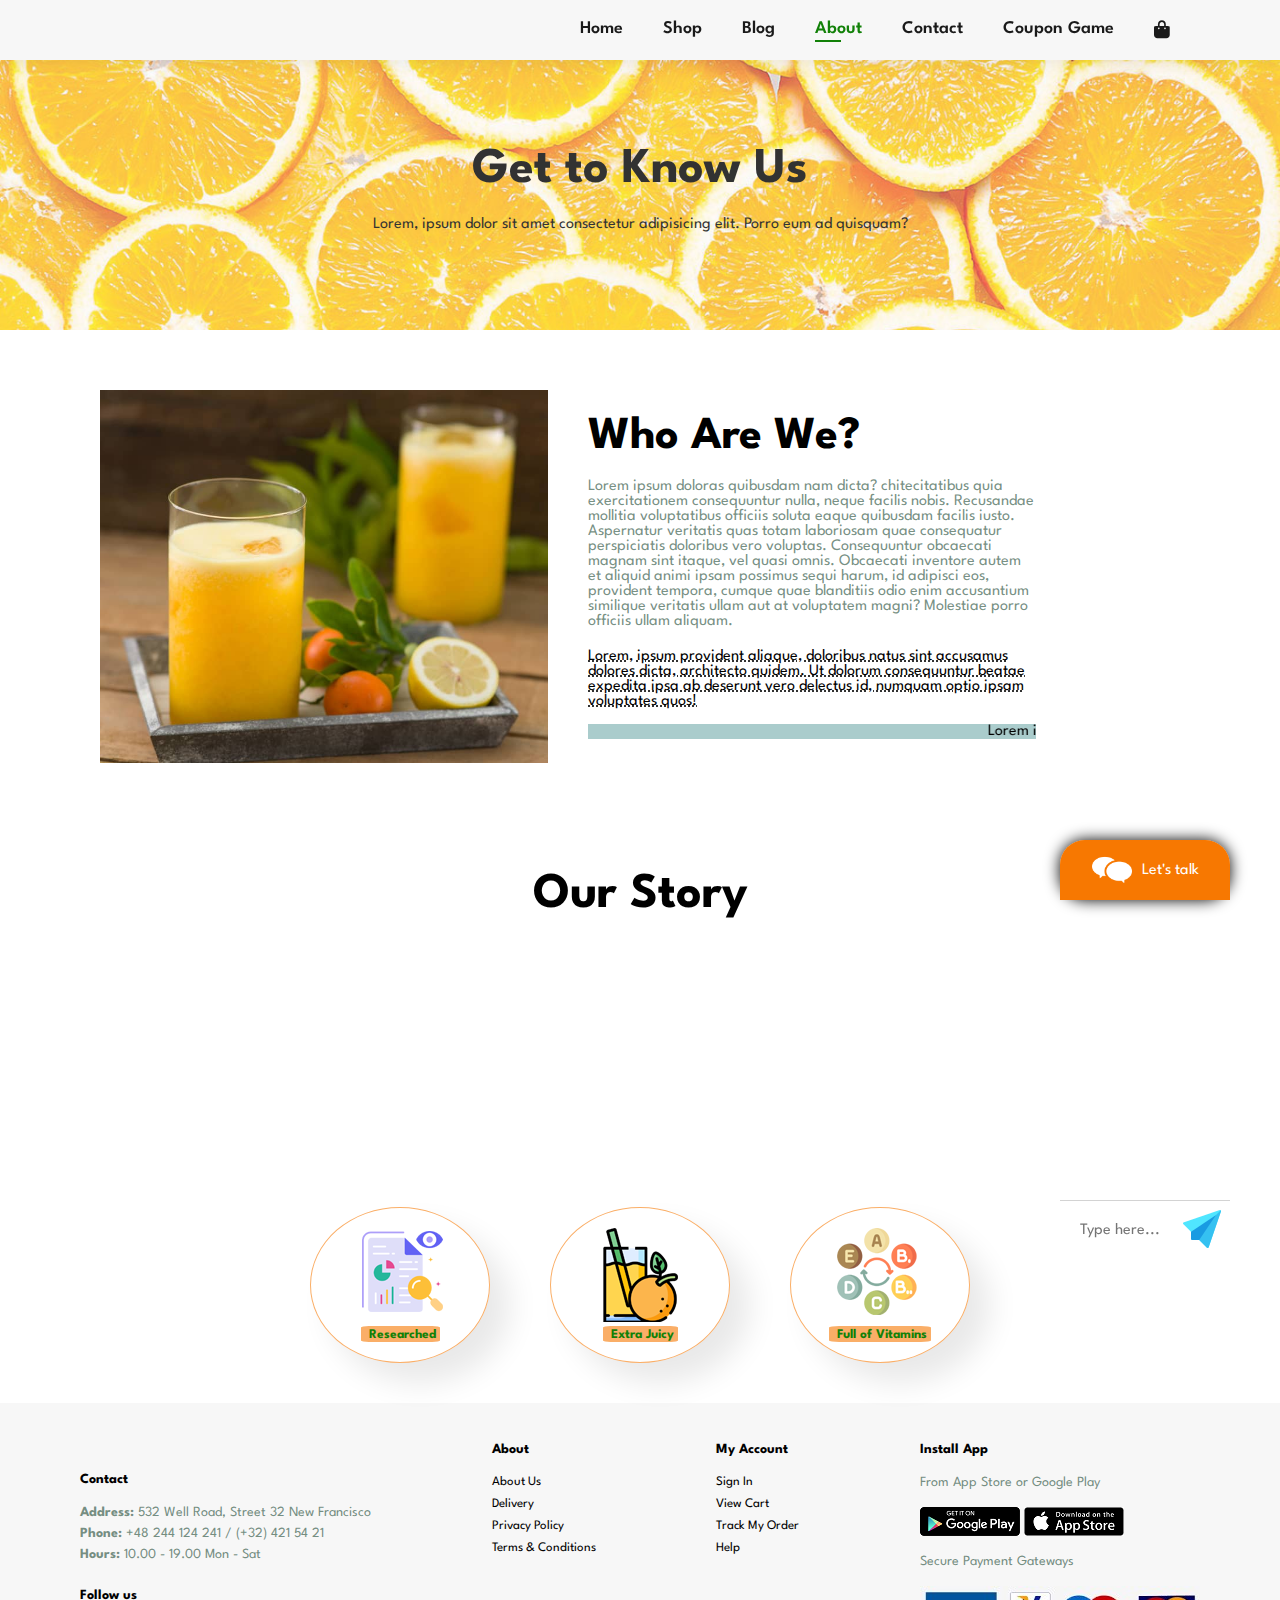
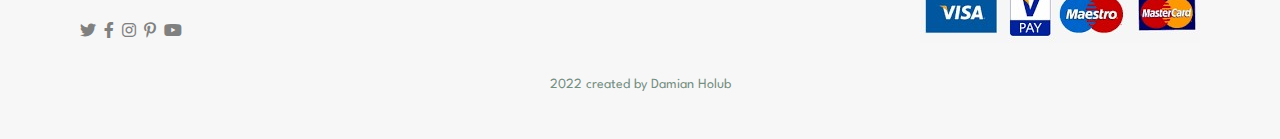
==== about.html @ 19139ea6 "update" ====
<!DOCTYPE html>
<html lang="en">
<head>
    <meta charset="UTF-8">
    <meta http-equiv="X-UA-Compatible" content="IE=edge">
    <meta name="viewport" content="width=device-width, initial-scale=1.0">
    <title>E-commerce JS</title>

    <link rel="stylesheet" href="https://cdnjs.cloudflare.com/ajax/libs/font-awesome/6.0.0/css/all.min.css" />

    

    <link rel="stylesheet" href="style.css">
    
</head>
<body>
    <section id="header">
        <a href="index.html"><img src="img/orangevit.png" alt=""></a>
    
        <div>
            <ul id="navbar">
                <li><a href="index.html">Home</a></li>
                <li><a href="shop.html">Shop</a></li>
                <li><a href="blog.html">Blog</a></li>
                <li><a class="active" href="about.html">About</a></li>
                <li><a href="contact.html"></i>Contact</a></li>
                <li><a href="games.html">Coupon Game</a></li>
                <li id="lg-bag"><a href="cart.html"><i class="fas fa-bag-shopping"></i></a></li>
                <a href="#" id="close"><i class="fas fa-times"></i></a>
            </ul>
        </div>
        <div id="mobile">
             <a href="cart.html"><i class="fas fa-bag-shopping"></i></a>
             <i id="bar" class="fas fa-outdent"></i>
           
        </div>
    </section>

    
    <section id="page-header-about">
        <h1>Get to Know Us</h1>
        <p>Lorem, ipsum dolor sit amet consectetur adipisicing elit. Porro eum ad quisquam?</p>
    </section>

  
   <section id="about-head" class="section-p1">
    <img src="img/blog/blog.jpg" alt="">
    <div class="about-des">
        <h2>Who Are We?</h2>
        <p>Lorem ipsum doloras quibusdam nam dicta? chitecitatibus quia exercitationem consequuntur nulla, neque facilis nobis. Recusandae mollitia voluptatibus officiis soluta eaque quibusdam facilis iusto. Aspernatur veritatis quas totam laboriosam quae consequatur perspiciatis doloribus vero voluptas. Consequuntur obcaecati magnam sint itaque, vel quasi omnis. Obcaecati inventore autem et aliquid animi ipsam possimus sequi harum, id adipisci eos, provident tempora, cumque quae blanditiis odio enim accusantium similique veritatis ullam aut at voluptatem magni? Molestiae porro officiis ullam aliquam.</p>
    
        <abbr title="">Lorem, ipsum provident aliaque, doloribus natus sint accusamus dolores dicta, architecto quidem. Ut dolorum consequuntur beatae expedita ipsa ab deserunt vero delectus id, numquam optio ipsam voluptates quos!</abbr>
        <br><br>
        <marquee bgcolor="#acc" loop="-1">Lorem ipsum dolor sit amet consectetur adipisicing elit. Labore minima repellendus error, quia animi laudantium temporibus impedit ab possimus nesciunt!</marquee>
    </div>
   </section>

   <section id="about-vid" class="section-p1">
    <h1>Our Story</h1>
        <video autoplay muted loop src="img/orangevideo.mp4"></video>
   </section>

   <section id="feature" class="section-p1">
    <div class="fe-box">
        <img class="icon" src="img/transparency.png" alt="">
        <h5>Researched</h5>
    </div>
    <div class="fe-box">
        <img class="icon" src="img/orange-juice.png" alt="">
        <h5>Extra Juicy</h5>
    </div>
    <div class="fe-box">
        <img class="icon" src="img/vitamins.png" alt="">
        <h5>Full of Vitamins</h5>
    </div>
</section>

<section id="chatbot">
    <body>
        <div class="minimalized">
            <div class="chat-header">
                <div class="close">
                    <img src="img/chat/chat.png" alt="close button" />
                </div>
                <div class="title">Let's talk</div>
            </div>
            <div class="chat-body"></div>
            <div class="chat-input">
                <div class="input-sec">
                    <input type="text" id="txtinput" placeholder="Type here..." autofocus>
                </div>
                <div class="send">
                    <img src="img/chat/send.png" alt="send message"/>
                </div>
            </div>
        </div>
    
</section>

    <footer class="section-p1">
        <div class="column">
            <img class="logo" src="img/orangevit.png" alt="">
            <h3>Contact</h3>
            <p><strong>Address: </strong>532 Well Road, Street 32 New Francisco</p>
            <p><strong>Phone: </strong> +48 244 124 241 / (+32) 421 54 21</p>
            <p><strong>Hours: </strong> 10.00 - 19.00 Mon - Sat</p>
            <div class="follow">
                <h3>Follow us</h3>
                <div class="icons">
                    <i class="fab fa-twitter"></i>
                    <i class="fab fa-facebook-f"></i>
                    <i class="fab fa-instagram"></i>
                    <i class="fab fa-pinterest-p"></i>
                    <i class="fab fa-youtube"></i>
                </div>
            </div>
        </div>

        <div class="column">
            <h3>About</h3>
            <a href="#">About Us</a>
            <a href="#">Delivery</a>
            <a href="#">Privacy Policy</a>
            <a href="#">Terms & Conditions</a>
        </div>

        <div class="column">
            <h3>My Account</h3>
            <a href="#">Sign In</a>
            <a href="#">View Cart</a>
            <a href="#">Track My Order</a>
            <a href="#">Help</a>
        </div>

        <div class="column install">
            <h3>Install App</h3>
            <p>From App Store or Google Play</p>
                <div class="row">
                    <img src="img/app/android.png" alt="">
                    <img src="img/app/apple.png" alt="">
                </div>
            <p>Secure Payment Gateways</p>
            <img src="img/pay/payment.jpg" alt="">
        </div>

        <div class="copyright">
            <p>2022 created by Damian Holub</p>
        </div>
    </footer>
    

    <script src="script.js"></script>
</body>
</html>
---- style.css ----
@import url('https://fonts.googleapis.com/css2?family=League+Spartan:wght@100;200;300;400;500;600;700;800;900&display=swap');

* {
    margin: 0;
    padding: 0;
    box-sizing: border-box;
    font-family: 'League Spartan', sans-serif;
}

h1 {
    font-size: 50px;
    line-height: 64px;
    color: #000;
}

h2 {
    font-size: 46px;
    line-height: 54px;
    color: #000;
}

h4 {
    font-size: 20px;
    color: #000;
}

h6 {
    font-size: 12px;
    font-weight: 700;
}

p {
    font-size: 16px;
    color: #465b;
    margin: 15px 0 20px 0;
}

.section-p1 {
    padding: 40px 80px;
}

.section-p2 {
    margin: 40px 0;
}

.section-m1 {
    margin: 40px 0;
}

button.normal {
    font-size: 14px;
    font-weight: 600;
    padding: 15px 30px;
    color: black;
    background-color: white;
    border-radius: 5%;
    cursor: pointer;
    border: none;
    outline: none;
    transition: 0.3s ease;
}

button.transparent {
    font-size: 13px;
    font-weight: 600;
    padding: 15px 30px;
    color: black;
    background-color: transparent;
    border-radius: 5%;
    cursor: pointer;
    border: 1px solid black;
    outline: none;
    transition: 0.4s ease;
}


 /*  Header */

#header {
    display: flex;
    align-items: center;
    justify-content: space-between;
    padding: 20px 90px;
    background-color: #f7f7f7;
    box-shadow: 0 5px 15px rgba(0, 0, 0, 0.06);
    z-index: 999;
    position: sticky;
    top: 0;
    left: 0;
}

#navbar {
    display: flex;
    justify-content: center;
    direction: none;
}

#navbar li {
    list-style: none;
    padding: 0 20px;
    position: relative;
}

#navbar li a {
    text-decoration: none;
    font-size: 18px;
    font-weight: 600;
    color: #1a1a1a;
    transition: 0.4s ease;
}

#navbar li a:hover,
#navbar li a.active {
    color: #128108;
}

#navbar li a.active::after,
#navbar li a:hover::after {
    content: "";
    width: 30%;
    height: 2px;
    background-color: #128108;
    position: absolute;
    bottom: -2px;
    left: 20px;
}

#mobile {
    display: none;
    align-items: center;
}

#mobile i {
    color: black;
    font-size: 24px;
    padding-left: 20px;
}

#close {
    display: none;
    align-items: center;
}

/* Home Page */

#hero {
    background-image: url("img/orangeb.jpg");
    height: 60vh;
    width: 100%;
    background-size: cover;
    background-position: top 25% right 0;
    padding: 0 80px;
    display: flex;
    flex-direction: column;
    align-items: flex-start;
    justify-content: center;
}

#hero h4 {
    padding-bottom: 15px;
}

#hero h1 {
    padding-bottom: 15px;
    color: #128108;
}

#hero button {
    background-image: url("img/button.png");
    background-color: transparent;
    color: #128108;
    border: 0;
    padding: 15px 60px 60px 20px;
    background-repeat: no-repeat;
    cursor: pointer;
    font-weight: 700;
    font-size: 20px;
}

    /*Home Page - Feature Box */

#feature {
    display: flex;
    align-items: center;
    justify-content: center;
    margin-top: 20px;
    
}

#feature .fe-box {
    width: 180px;
    text-align: center;
    padding: 20px 15px;
    box-shadow: 20px 20px 30px rgba(0, 0, 0, 0.09);
    border:1px solid rgba(247, 120, 1, 0.6);
    border-radius: 50%;
    margin-left: 30px;
    margin-right: 30px;
}

#feature .fe-box:hover {
    box-shadow: 30px 20px 45px rgba(247, 120, 1, 0.6);
}

#feature .fe-box h5 {
    display: inline-block;
    padding: 9px 4px 6px 8px;
    line-height: 1px;
    border-radius: 10%;
    color:#128108;
    background-color: rgba(247, 120, 1, 0.6);
}


    /* Home Page - Featured Products */


#product1 {
    text-align: center;
}

#product1 .pro-container {
    display: flex;
    justify-content: space-between;
    flex-wrap: wrap;
}



#product1 .pro {
    width: 23%;
    min-width: 250px;
    padding: 10px 12px;
    border: 1px solid  rgba(247, 120, 1, 0.6);
    border-radius: 5%;
    cursor: pointer;
    box-shadow: 20px 20px 30px rgba(0, 0, 0, 0.06);
    margin: 15px 0;
    transition: 0.3s ease;
    position: relative;
}

#product1 .pro img {
    width: 100%;
    border-radius: 20%;
}

#product1 .pro:hover {
    box-shadow: 20px 20px 20px rgba(247, 120, 1, 0.6);
}

#product1 .pro .des {
    text-align: center;
    padding: 10px;
}

#product1 .pro .des span {
    color: #0021;
    font-size: 12px;
}

#product1 .pro .des h5 {
    color: #0026;
    font-size: 14px;
    padding-top: 7px;
}

#product1 .pro .des i {
    font-size: 12px;
    color:rgb(250, 174, 11);
    padding-top: 7px;
    padding-bottom: 50px;
}

#product1 .pro .des h4 {
    font-size: 18px;
    color: rgb(12, 158, 12);
    position: absolute;
    bottom: 14px;
    right: 140px;
    top: 330px;

}

#product1 .pro .cart {
    width: 30px;
    height: 30px;
    line-height: 30px;
    border-radius: 50%;
    background-color: rgb(116, 243, 127);
    color: #128108;
    position: absolute;
    top: 323px;
    right: 100px;
}


#banner {
    background-image: url("img/banner1.jpg");
    display: flex;
    flex-direction: column;
    justify-content: center;
    align-items: center;
    text-align: center;
    width: 100%;
    height: 40vh;
    background-size: cover;
    background-position: center;
    opacity: 80%;
}

#banner h4 {
    color: white;
    margin-top: 4px;
    margin-bottom: 4px;
}

#banner h2 {
    color: white;
    margin-bottom: 35px;
}

#banner h2 span {
    color: rgba(247, 120, 1, 1);
}

#banner button:hover {
    background-color: rgba(247, 120, 1, 1);
    color: white;
}

#sm-banner {
    display: flex;
    justify-content: space-between;
    flex-wrap: wrap;
}

#sm-banner .banner-box {
    background-image: url("img/banner2.jpg");
    display: flex;
    flex-direction: column;
    justify-content: center;
    align-items: flex-start;
    min-width: 100%;
    height: 50vh;
    background-size: cover;
    background-position: center;
    padding: 30px;
    margin-bottom: 10px;
}

#sm-banner .banner-box1 {
    background-image: url("img/banner3.jpg");
    display: flex;
    flex-direction: column;
    justify-content: center;
    align-items: flex-start;
    min-width: 100%;
    height: 50vh;
    background-size: cover;
    background-position: center;
    padding: 30px;
}

#sm-banner button:hover {
    background-color: rgb(12, 158, 12);
    color: white;
    border: 1px solid white;
}

#banner3 {
    display: flex;
    justify-content: space-between;
    flex-wrap: wrap;
    padding: 0 80px;
    
}

#banner3 .banner-box1 {
    background-image: url("img/banner4.jpg");
    display: flex;
    flex-direction: column;
    justify-content: center;
    align-items: flex-start;
    min-width: 30%;
    height: 30vh;
    background-size: cover;
    background-position: center;
    padding: 20px;
    margin-bottom: 20px;
    cursor: pointer;
}

#banner3 h2 {
    color: white;
    font-weight: 900;
    font-size: 22px;
}

#banner3 h3 {
    color: black;
    font-weight: 700;
    font-size: 16px;
}

#banner3 .banner-box2 {
    background-image: url("img/banner5.jpg");
    display: flex;
    flex-direction: column;
    justify-content: center;
    align-items: flex-start;
    min-width: 30%;
    height: 30vh;
    background-size: cover;
    background-position: center;
    padding: 20px;
    margin-bottom: 20px;
    cursor: pointer;
}

#banner3 .banner-box3 {
    background-image: url("img/banner6.jpg");
    display: flex;
    flex-direction: column;
    justify-content: center;
    align-items: flex-start;
    min-width: 30%;
    height: 30vh;
    background-size: cover;
    background-position: center;
    padding: 20px;
    margin-bottom: 20px;
    cursor: pointer;
}

/* Home Page - Newsletter */

#newsletter {
    width: 100%;
    display: flex;
    flex-wrap: wrap;
    justify-content: space-between;
    align-items: center;
    background-image: url("img/newsletter.jpg");
    background-size: cover;
}

#newsletter h4 {
    font-size: 22px;
    font-weight: 700;
    color: white;
}

#newsletter p {
    font-size: 18px;
    font-weight: 600;
}

#newsletter p span {
    color: white;
}

#newsletter .form {
    display: flex;
    width: 35%;
}

#newsletter input {
    height: 3.126rem;
    padding: 0 1.25em;
    width: 100%;
    border: 1px solid transparent;
    border-radius: 4px;
    outline: none;
    border-top-right-radius: 0;
    border-bottom-right-radius: 0;
}

#newsletter button {
    white-space: nowrap;
    border-top-left-radius: 0;
    border-bottom-left-radius: 0;
}

/* Footer */

footer {
    display: flex;
    flex-wrap: wrap;
    justify-content: space-between;
    background-color: #f7f7f7;
}

footer .column{
    display: flex;
    flex-direction: column;
    align-items: flex-start;
    margin-bottom: 20px;
}

footer .logo {
    margin-bottom: 30px;
}

footer h3 {
    font-size: 14px;
    padding-bottom: 20px;
}

footer p {
    font-size: 14px;
    margin: 0 0 8px 0;
}

footer a{
    font-size: 13px;
    text-decoration: none;
    color: black;
    margin-bottom: 10px;
}

footer .follow {
    margin-top: 20px;
}

footer .follow i {
    color:gray;
    padding-right: 4px;
    cursor: pointer;
}

footer .follow i:hover,
footer a:hover {
    color: rgba(247, 120, 1, 1);
}

footer .install img {
    margin: 10px 0 15px 0;
}

footer .copyright {
    width: 100%;
    text-align: center;
}

/* Shop Page */

    #page-header {
        background-image: url("img/banner6.jpg");
        background-size: cover;
        opacity: 0.8;
        width: 100%;
        height: 30vh;
        display: flex;
        text-align: center;
        justify-content: center;
        flex-direction: column;
        padding: 14px;
    }

    #page-header h1 {
        color: white;
    }

    #page-header p {
        color: white;
    }

    #pagination {
        text-align: center;
    }

    #pagination a {
        text-decoration: none;
        background-color: #179b0b;
        color: white;
        padding: 15px 20px;
        border-radius: 4px;
        font-weight: 600;
    }

/* Single Product Page */

#pro-details {
    display: flex;
    margin-top: 20px;
}

#pro-details .single-pro-image {
   margin: 20px;
   width: 40%;
}

.small-img-group {
    display: flex;
    justify-content: space-between;
    padding: 4px;
}

.small-img-col {
    flex-basis: 24%;
    cursor: pointer;
    border: 1px solid lightgray;
    padding: 3px;
     border-radius: 6px;
}

#pro-details .single-pro-details {
    width: 50%;
    padding-top: 30px;
    margin: 20px;
}

#pro-details .single-pro-details h6 {
    margin-bottom: 20px;
}

#pro-details .single-pro-details h4 {
    margin-bottom: 20px;
    margin-top: 20px;
}

#pro-details .single-pro-details h2 {
    margin-bottom: 20px;
}

#pro-details .single-pro-details select {
    display: block;
    padding: 5px 10px;
    margin-bottom: 10px;
}

#pro-details .single-pro-details select:focus {
    outline: none;
}

#pro-details .single-pro-details input {
    width: 50px;
    height: 45px;
    padding-left: 10px;
    font-size: 16px;
    margin-right: 10px;
}

#pro-details .single-pro-details input:focus {
    outline: none;
}

#pro-details .single-pro-details button {
    background: #179b0b;
    color: white;
}

#pro-details .single-pro-details span {
    line-height: 25px;
}

/* Blog Page */

#page-header-blog {
    background-image: url("img/banner3.jpg");
    background-size: cover;
    opacity: 0.9;
    width: 100%;
    height: 30vh;
    display: flex;
    text-align: center;
    justify-content: center;
    flex-direction: column;
    padding: 14px;
}

#page-header-blog h1 {
    color: white;
}

#page-header-blog p {
    color: white;
}

#blog {
    padding: 150px 150px 0 150px;
}

#blog .blog-box {
    display: flex;
    align-items: center;
    width: 100%;
    position: relative;
    margin-bottom: 90px;
}

#blog .blog-img {
    width: 50%;
    margin-right: 40px;
}

#blog img {
    width: 100%;
    height: 300px;
    object-fit: cover;
}

#blog .blog-details {
    width: 50%;
}

#blog .blog-details a {
    text-decoration: none;
    font-size: 12px;
    color: #000;
    font-weight: 700;
    position: relative;
}

#blog .blog-details a::after {
    content: "";
    width: 50px;
    height: 1px;
    background-color: #000;
    position: absolute;
    top: 4px;
    right: -60px
}

#blog .blog-details a:hover {
    color:#179b0b;
    transition: 0.4s ease;
}

#blog .blog-details a:hover::after {
    background-color:#179b0b;
    transition: 0.4s ease;
}

#blog .blog-box h1 {
    position: absolute;
    top: -40px;
    left: 0;
    font-size: 70px;
    font-weight: 700;
    color:#c4c4c4;
    z-index: -3;
}

/* About Us Page */

#page-header-about {
    background-image: url("img/banner2.jpg");
    background-size: cover;
    opacity: 0.8;
    width: 100%;
    height: 30vh;
    display: flex;
    text-align: center;
    justify-content: center;
    flex-direction: column;
    padding: 14px;
}

#page-header-about h1 {
    color: blackv;
}

#page-header-about p {
    color: black;
}

#about-head {
    display: flex;
    align-items: center;
}

#about-head img {
    width: 40%;
    margin: 20px;
}

#about-head .about-des {
    width: 40%;
    margin: 20px;
}

#about-vid {
    display: flex;
    flex-direction: column;
    text-align: center;
    align-items: center;
}

#about-vid h1 {
    margin-bottom: 30px;
}

#about-vid video {
    width: 70%;
    height: 100%;

}

/* Contact Us Page */

#page-header-contact {
    background-image: url("img/banner1.jpg");
    background-size: cover;
    opacity: 0.92;
    width: 100%;
    height: 30vh;
    display: flex;
    text-align: center;
    justify-content: center;
    flex-direction: column;
    padding: 14px;
}

#page-header-contact h1 {
    color: white;
}

#page-header-contact p {
    color: white;
}

/* Contact Page */

#contact-details {
    display: flex;
    align-items: center;
    justify-content: space-between;
    
}

#contact-details .details {
    width: 40%;
}

#contact-details .details span,
#form-details form span {
    font-size: 12px;
}

#contact-details .details h2,
#form-details form h2 {
    font-size: 26px;
    line-height: 35px;
    padding: 20px 0; 
}

#contact-details .details h3 {
    font-size: 16px;
    padding-bottom: 15px;
}

#contact-details .details li {
    list-style: none;
    display: flex;
    padding: 10px 0;
}

#contact-details .details li i {
    font-size: 14px;
    padding-right: 22px;
}

#contact-details .details li p {
    margin: 0;
    font-size: 14px;
}

#contact-details .map {
    width: 55%;
    height: 400px;
}

#contact-details .map iframe {
    width: 100%;
    height: 100%;
}

#form-details {
    display: flex;
    align-items: center;
    justify-content: space-between;
    margin: 30px;
    padding: 80px;
    border: 1px solid lightgray;
    }

#form-details form {
    width: 60%;
    display: flex;
    flex-direction: column;
    align-items: flex-start;

}

#form-details form input,
#form-details form textarea {
    width: 100%;
    padding: 12px 15px;
    outline: none;
    margin-bottom: 20px;
    border: 1px solid lightgray;
    border-radius: 10px;
}

#form-details form button{
    background: #179b0b;
    color: white;
    border: 1px solid lightgray;
    transition: 0.3s ease;
}

#form-details form button:hover {
    background: #147c0a;
    color: black;
}

#form-details .people div {
    padding-bottom: 25px;
    display: flex;
    align-items: flex-start;
}

#form-details .people div img {
    width: 85px;
    height: 85px;
    border-radius: 50%;
    margin-right: 20px;
}

#form-details .people div p {
    margin: 0;
    font-size: 14px;
    line-height: 25px;
}

#form-details .people div p span {
    display: block;
    font-size: 16px;
    font-weight: 600;
    color: black;
}

/* Cart Page */

#cart {
    overflow-x: auto;
}

#cart table {
    width: 100%;
    border-collapse: collapse;
    table-layout: fixed;
    white-space: nowrap;
}

#cart table img {
    width: 70px;
    height: 70px;
}

#cart table td:nth-child(1) {
    width: 100px;
    text-align: center;
}

#cart table td:nth-child(2) {
    width: 150px;
    text-align: center;
}

#cart table td:nth-child(3) {
    width: 250px;
    text-align: center;
}

#cart table td:nth-child(4),
#cart table td:nth-child(5),
#cart table td:nth-child(6) {
    width: 150px;
    text-align: center;
}

#cart table td:nth-child(5) input{
    width: 70px;
    padding: 10px 5px 10px 15px;
}

#cart table thead {
    border: 1px solid lightgray;
    border-left: none;
    border-right: none;
    border-top: none;
}

#cart table thead td {
    font-weight: 700;
    font-size: 17px;
    padding: 18px;
}

#cart table tbody tr td {
    padding-top: 15px;
}

#cart table tbody td {
    font-size: 14px;
}

#cart-add {
    display: flex;
    flex-wrap: wrap;
    justify-content: space-between;
}

#coupon {
    width: 50%;
    margin-bottom: 30px;
}

#coupon h3,
#subtotal h3 {
    padding-bottom: 15px
}

#coupon input {
    padding: 10px 20px;
    outline: none;
    width: 60%;
    margin-right: 10px;
    border: 1px solid lightgray;
}

#coupon button,
#subtotal button {
    background: #179b0b;
    color: white;
    transition: 0.3s ease;
    padding: 10px 20px;
}

#coupon button:hover {
    background: #147c0a;
    color: black;
}

#subtotal {
    width: 50%;
    margin-bottom: 30px;
    border: 1px solid lightgray;
    padding: 30px;
}

#subtotal table {
    border-collapse: collapse;
    width: 100%;
    margin-bottom: 20px;
}

#subtotal table td {
    width: 50%;
    border: 1px solid lightgray;
    padding: 10px;
    font-size: 14px;
    border-left: none;
    border-right: none;
}
/* Start Media Query */

@media (max-width: 799px) {
    #navbar {
        display: flex;
        flex-direction: column;
        justify-content: flex-start;
        align-items: flex-start;
        position: fixed;
        right: -300px;
        height: 100vh;
        width: 300px;
        background-color: #f7f7f7;
        box-shadow: 0 40px 60px rgba(0, 0, 0, 0.09);
        padding: 80px 0 0 14px;
        transition: 0.5 ease;
    }
    
    #navbar.active {
        right: 0px;
    }

    #navbar li {
        margin-bottom: 25px;
    }


    #close {
        display: initial;
        position: absolute;
        top: 30px;
        left: 30px;
        color: black;
        font-size: 14px;
    }

    #lg-bag {
        display: none;
    }

    #mobile {
        display: flex;
        align-items: center;
    }
    
    #sm-banner .banner-box {
        min-width: 100%;
        height: 30vh;
        padding: 30px;
    }

    #sm-banner .banner-box1 {
        min-width: 100%;
        height: 30vh;
        padding: 30px;
    }
    
    #banner3 .banner-box1 {
        min-width: 100%;
        height: 20vh;
        padding: 30px;
    }

    #newsletter .form {
        width: 75%;
    }

    #form-details {
        padding: 40px;
    }

    #form-details form {
        width: 50%;
    }


@media (max-width: 477px) {
    #feature {
        flex-wrap: wrap;
        margin-top: 20px;
    }
    
    #feature .fe-box {
        width: 180px;
        text-align: center;
        padding: 20px 15px;
        box-shadow: none;
        border: none;
        border-radius: 50%;
        margin-top: 2px;
        margin-bottom: 2px;
    }

    #header {
        padding: 10px 30px;
    }
    
    h2 {
        font-size: 32px;
    }
    
    h1 {
        font-size: 38px;
    }

    #hero {
        padding: 0 20px;
        background-position: 75%;
    }
    
    

    .section-p1 {
        padding: 40px 20px;
    }

    #product1 .pro {
        width: 100%;
    }

    #product1 .pro .des h4 {
        font-size: 18px;
        color: rgb(12, 158, 12);
        position: absolute;
        right: 50%;
        top: 90%;
    }

    #product1 .pro .cart {
        width: 30px;
        height: 30px;
        line-height: 30px;
        border-radius: 50%;
        background-color: rgb(116, 243, 127);
        color: #128108;
        position: absolute;
        top: 88%;
        right: 40%;
    }


    #sm-banner .banner-box {
        min-width: 100%;
        height: 30vh;
        padding: 30px;
    }

    #sm-banner .banner-box1 {
        min-width: 100%;
        height: 30vh;
        padding: 30px;
        margin-top: 20px;
    }


    #banner3 {
        padding: 0 20px;
    }

    #newsletter .form {
        width: 100%;
    }

    #navbar {
        display: flex;
        flex-direction: column;
        justify-content: flex-start;
        align-items: flex-start;
        position: fixed;
        right: -300px;
        height: 100vh;
        width: 300px;
        background-color: #f7f7f7;
        box-shadow: 0 40px 60px rgba(0, 0, 0, 0.09);
        padding: 80px 0 0 14px;
        transition: 0.5 ease;
    }
    
    #navbar.active {
        right: 0px;
    }

    #navbar li {
        margin-bottom: 25px;
    }


    #close {
        display: initial;
        position: absolute;
        top: 30px;
        left: 30px;
        color: black;
        font-size: 14px;
    }

    #lg-bag {
        display: none;
    }

    #about-head {
        display: flex;
        flex-direction: column;
        align-items: center;
    }

    #about-head img {
        width: 90%;
        margin: 20px;
    }

    #about-head .about-des {
        width: 90%;
        margin: 20px;
    }

    #about-vid video {
        width: 90%;
        height: 100%;
    }

    #contact-details {
        display: flex;
        flex-direction: column;
    }

    #contact-details .details {
        width: 100%;
        margin-bottom: 20px;
    }

    #contact-details .map {
        width: 100%;
        height: 400px;
    }

    #form-details {
        padding: 30px 10px;
        margin: 10px;
        flex-wrap: wrap;
    }

    #form-details form {
        width: 100%;
        margin-bottom: 30px;
    }

    #form-details .people {
        width: 100%;
    }

    #cart-add {
        flex-direction: column;
    }

    #coupon {
        width: 100%;
    }

    #subtotal {
        width: 100%;
    }
}

    /* Product Page Mini Gallery*/

    #pro-details {
        display: flex;
        flex-direction: column;
    }

    #pro-details .single-pro-image {
        margin: 0px;
        width: 100%;
    }

    #pro-details .single-pro-details {
        width: 90%;
        margin-left: 20px;
        margin-right: 20px;
        text-align: left;
    }

    /* Blog List */

    #blog {
        padding: 100px 20px 0 20px;
    }


    #blog .blog-box {
        display: flex;
        flex-direction: column;
        align-items: flex-start;
    }
    
    #blog .blog-img {
    width: 100%;
    margin-right: 0px;
    margin-bottom: 30px;
    }

    #blog .blog-details {
        width: 100%;
    }
}

/* Chatbot */

.container {
    height: 420px;
    width: 500px;
    background: rgba(247, 120, 1, 0.6);
    position: fixed;
    bottom: 20px;
    right: 50px;
    box-shadow: 0 0 15px 0 black;
    border-radius: 25px;
    cursor: pointer;
    transition: 0.2s ease-in;
}

.minimalized {
    height: 60px;
    width: 170px;
    background: rgba(247, 120, 1, 0.6);
    position: fixed;
    bottom: 0;
    right: 50px;
    box-shadow: 0 0 15px 0 black;
    border-radius: 25px;
    cursor: pointer;
    transition: 0.2s ease-in;
}

.chat-header {
    height: 60px;
    display: flex;
    justify-content: center;
    align-items: center;
    background-color: rgba(247, 120, 1, 1);
    color: white;
    padding: 0 30px;
    border-top-left-radius: 25px;
    border-top-right-radius: 25px;
}

.chat-header .close {
    width: 40px;
    height: 40px;
    cursor: pointer;
}

.chat-header img {
    height: 100%;
    width: 100%;
}

.chat-header .title {
    padding-left: 10px;
}

.chat-body {
    height: 300px;
    display: flex;
    flex-direction: column;
    padding: 8px 10px;
    align-items: flex-end;
    overflow-y: auto;
    overflow: hidden;
}

.chat-input {
    height: 60px;
    display: flex;
    align-items: center;
    width: 100%;
    border-top:1px solid lightgray;
}

.input-sec {
    flex: 9;
}

.send {
    flex: 1;
    padding-right: 4px;
}

#txtinput {
    line-height: 30px;
    padding: 8px 10px;
    border: none;
    outline: none; 
    caret-color: rgba(247, 120, 1, 0.6);
    font-size: 1rem;
    width: 100%;
    margin-left: 10px;
    background-color: rgba(247, 120, 1, 0);
}

.user-message {
    padding: 8px;
    background: rgb(228, 228, 228);
    margin: 5px;
    width: max-content;
    height: max-content;
    border-radius: 10px 3px 10px 10px;
    animation: fade 0.6s ease-in-out both;
}

@keyframes fade {
    0%{
        opacity: 0;
    }
    100%{
        opacity: 1;
    }
}

.chatbot-message {
    padding: 8px;
    color: white;
    background: rgb(28, 119, 255);
    margin: 5px;
    width: max-content;
    height: max-content;
    border-radius: 3px 10px 10px 10px;
    align-self: flex-start;
    animation: fade 0.6s ease-in-out both;
}

/* Game */

#game-info {
    height: 600px;
    width: 100%;
    display: flex;
    align-items: center;
    justify-content: center;
}

#controller {
    width: 30%;
}

.normal-game {
    font-size: 30px;
    height: 170px;
    width: 150px;
    line-height: 2rem;
    border: 1px solid #128108;
    border-radius: 20px;
    background-color: rgba(247, 120, 1, 1);
    color: white;
    box-shadow: 0 5px 10px rgba(0, 0, 0, 0.3);
    transition: 0.3s;
    cursor: pointer;
}

.normal-game:hover {
    font-size: 31px;
    height: 180px;
    width: 160px;
    cursor: pointer;
}
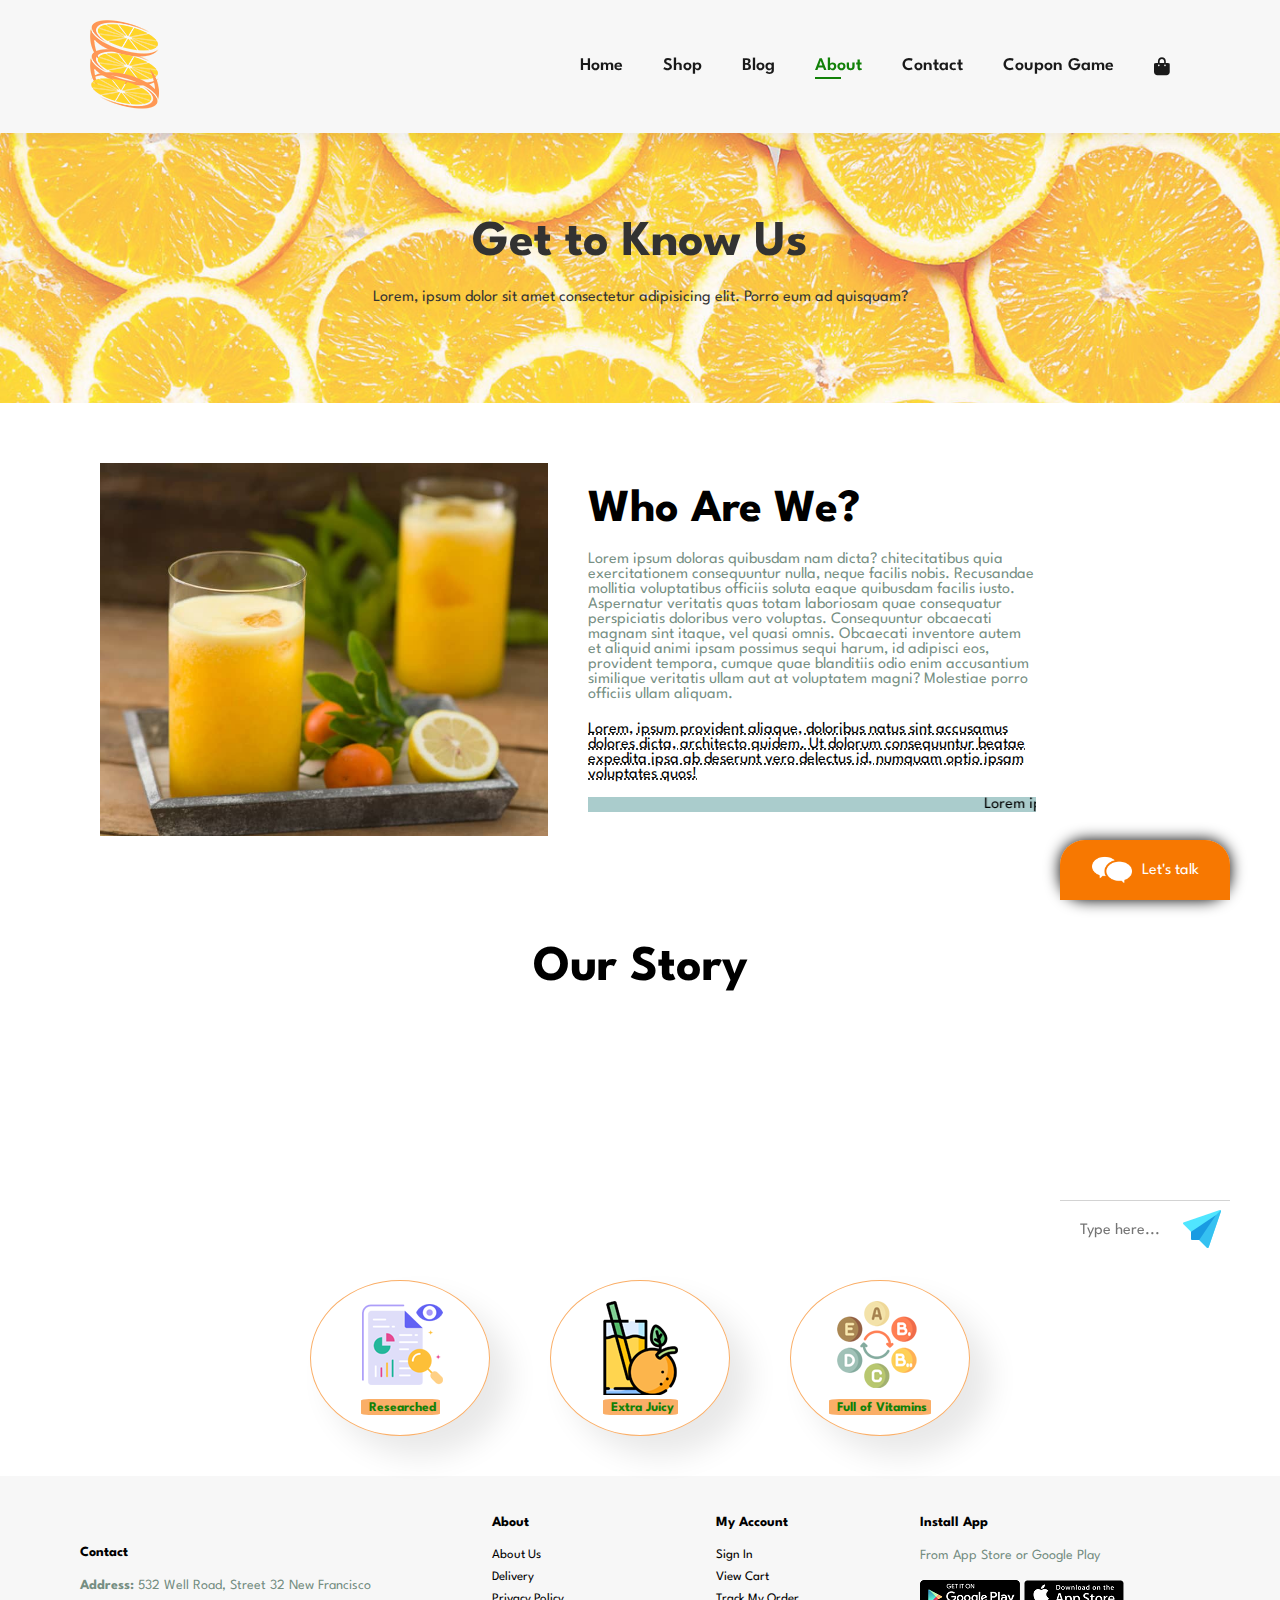
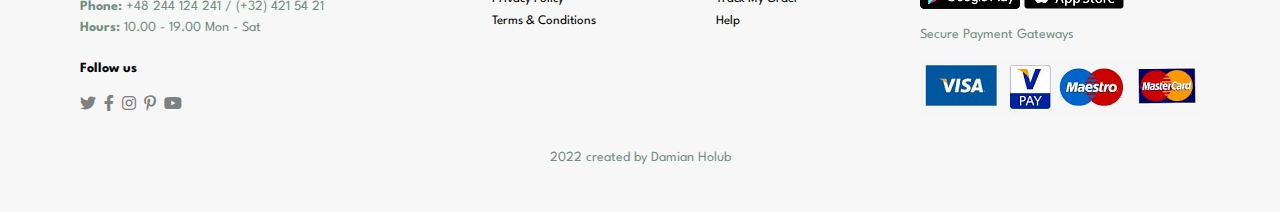
==== commit 7764b31c: "logo file name change" ====
--- a/about.html
+++ b/about.html
@@ -15,7 +15,7 @@
 </head>
 <body>
     <section id="header">
-        <a href="index.html"><img src="img/orangevit.png" alt=""></a>
+        <a href="index.html"><img src="img/OrangeVIT.png" alt="logo"></a>
     
         <div>
             <ul id="navbar">
@@ -151,4 +151,4 @@
 
     <script src="script.js"></script>
 </body>
-</html>+</html>
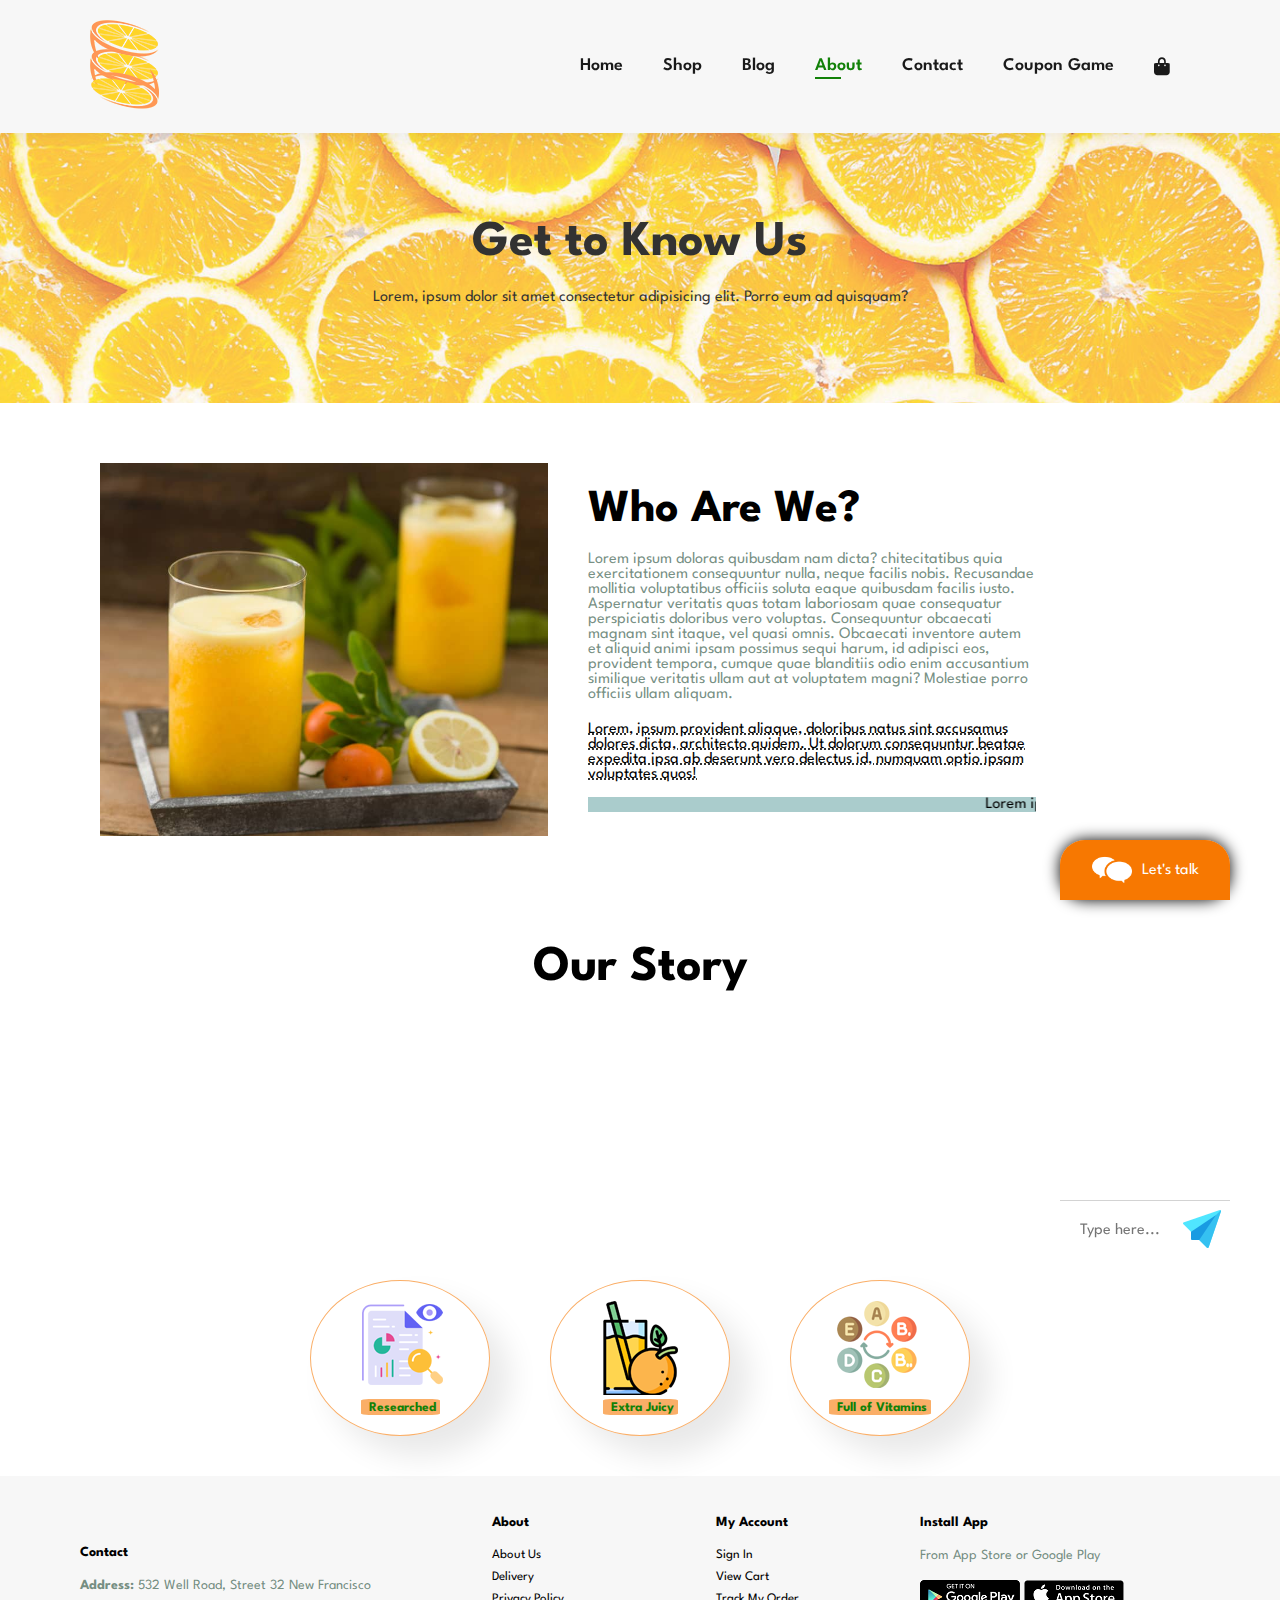
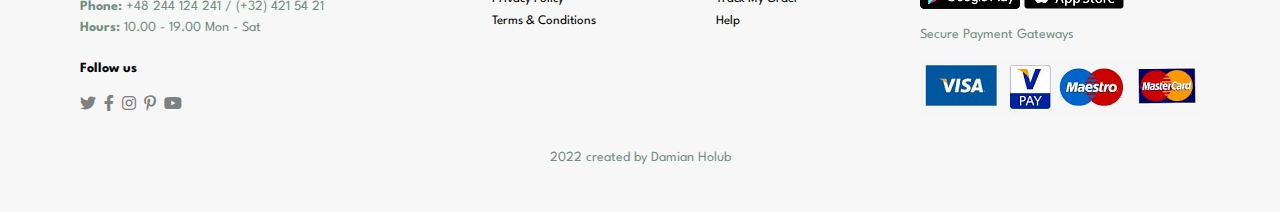
==== commit b99e89b0: "logo file name change" ====
--- a/about.html
+++ b/about.html
@@ -151,4 +151,4 @@
 
     <script src="script.js"></script>
 </body>
-</html>
+</html>